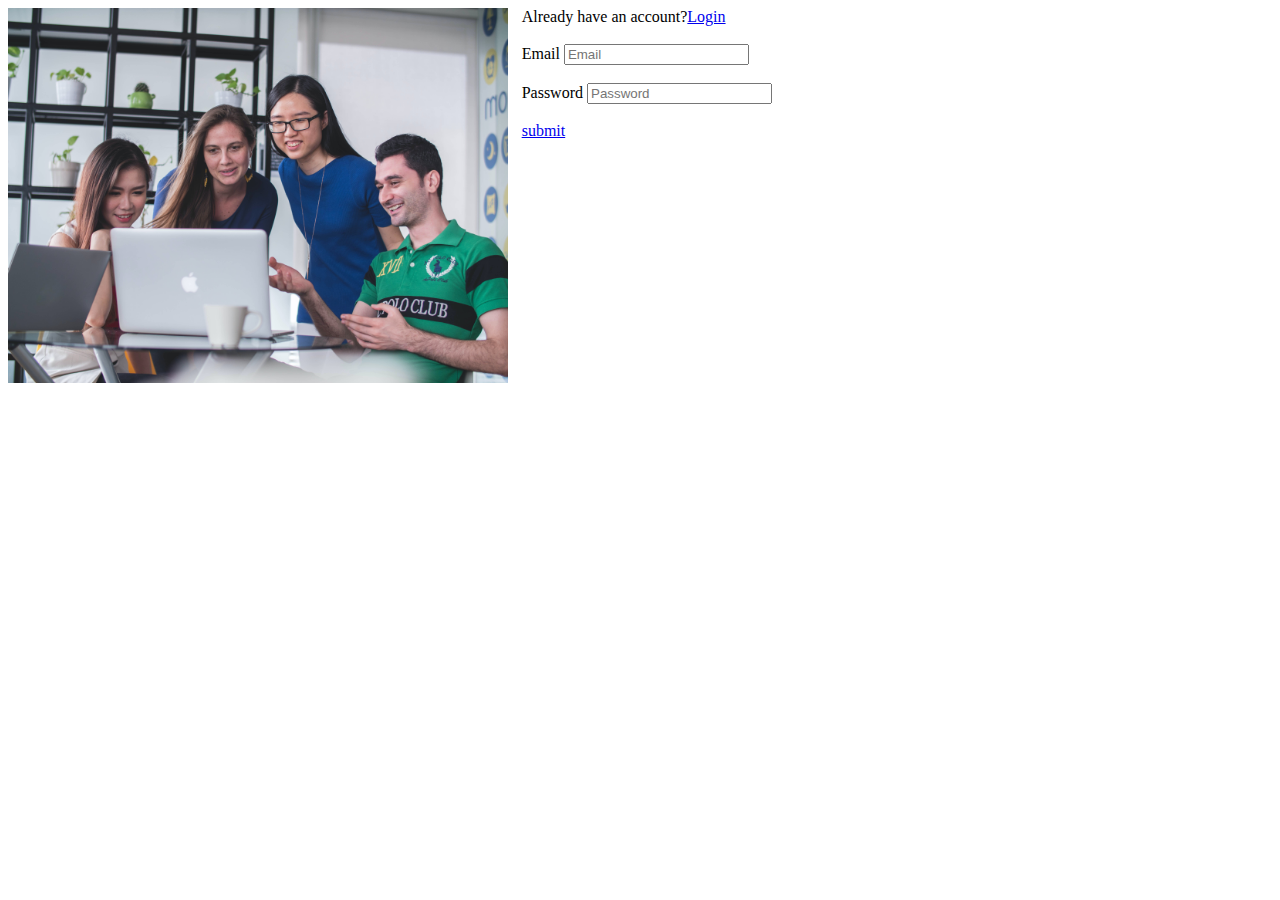
==== index.html @ 7af3fc19 "first commit" ====
<!DOCTYPE html>
<html lang="en">
<head>
    <meta charset="UTF-8">
    <meta http-equiv="X-UA-Compatible" content="IE=edge">
    <meta name="viewport" content="width=device-width, initial-scale=1.0">
    <title>log in</title>
    <style> 
    #image{
        width: 500px;
    }
    .form{
        float: right;
        margin-right: 500px;
        
    }

    </style>
</head>
<body>
    <img id="image"src="cherie.jpg"alt ="picture">
    <form class="form">
     <label>Already have an account?<a href="signup.html">Login</a>
     </label>
      <br>
      <br>
        <label for="email">Email</label>
        <input type="email" placeholder="Email"/>
        <br>
        <br>
        <label for="password">Password</label>
         <input password="password" placeholder="Password"/>
         <br>
         <br>
          <a href="tables.html">submit</a>

        </form>

        
</body>
</html>
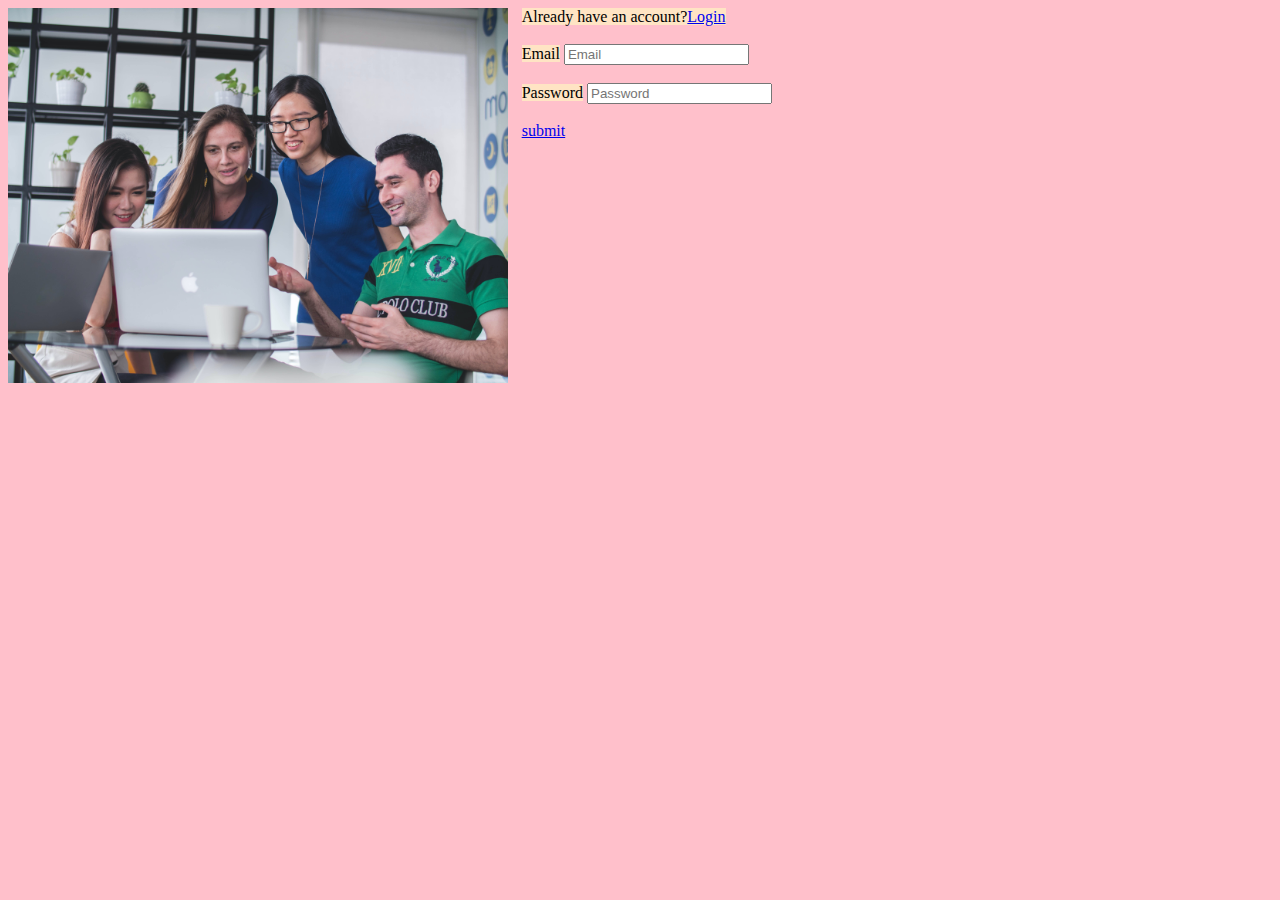
==== commit 50258d8f: "first commit" ====
--- a/index.html
+++ b/index.html
@@ -17,11 +17,17 @@
 
     </style>
 </head>
+<link rel="stylesheet" href="style.css">
 <body>
+    <div class="container">
     <img id="image"src="cherie.jpg"alt ="picture">
     <form class="form">
-     <label>Already have an account?<a href="signup.html">Login</a>
+        
+        <div class="first"> 
+     <label>
+        Already have an account?<a href="signup.html">Login</a>
      </label>
+    
       <br>
       <br>
         <label for="email">Email</label>
@@ -33,9 +39,11 @@
          <br>
          <br>
           <a href="tables.html">submit</a>
+          
+          
+        </form>
+        </div>
 
-        </form>
-
-        
+    </div>
 </body>
 </html>--- a/style.css
+++ b/style.css
@@ -0,0 +1,26 @@
+body{
+    background-color: pink;
+}
+label{
+    background-color: bisque;
+}
+#image{
+    width: 500px;
+
+}
+.form{
+    float: right;
+    margin-right: 500px;
+    table-layout: fixed;
+    
+}
+.table, th, td{ border: solid;
+    
+
+}
+
+
+
+
+
+  